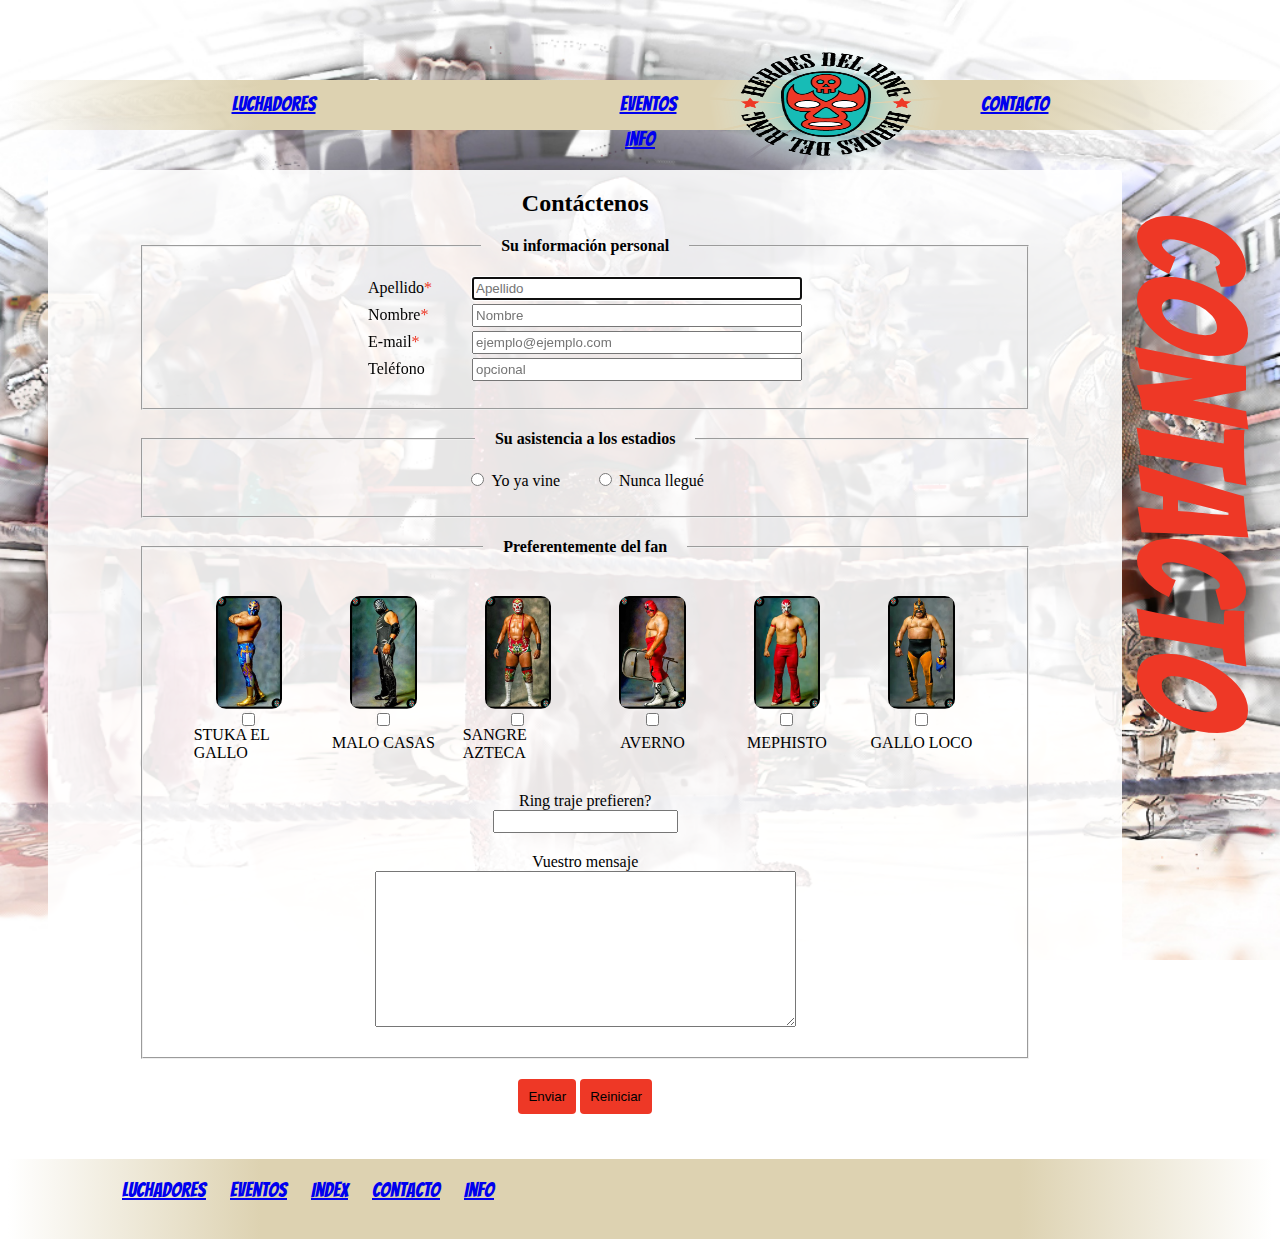
==== contacts.html @ cdc2ed8d "traduction" ====
<!DOCTYPE html>
<html lang="en">
    <head>
        <meta charset="UTF-8">
        <meta name="viewport" content="width=device-width, initial-scale=1.0" />
        <title>Accueil</title>
        <link rel="stylesheet" type="text/css" href="Css/MainCss.css">
        <link href='https://fonts.googleapis.com/css?family=Bangers' rel='stylesheet' type='text/css'>
        <link href='https://fonts.googleapis.com/css?family=ABeeZee' rel='stylesheet' type='text/css'>
    </head>
    <body id="contacts">
    <header>
        <nav>

            <ul>
                <li><a href="gallerie_lutteur.html">Luchadores</a></li>
                <li><a href="Events.html">Eventos</a></li>
                <li><a href="contacts.html">Contacto</a></li>
                <li><a href="#">Info</a></li>
            </ul>
        </nav>
        <a href="Index.html"><img src="Image/logo-solo.png" height="150" width="250"></a>
    </header>
        <!--main-->
        <main>
            <section>
            <h2>Contáctenos</h2>
                <form method="get" action="index.html">

                    <fieldset> <!--PREMIER FIELDSET-->
                        <legend>Su información personal</legend>
                        <ul>
                            <li><!--nom-->
                                <label for="nom">Apellido<span>*</span></label>
                                <input type="text" name="nom" id="nom" placeholder="Apellido" autofocus required />
                            </li>
                            <li><!--prenom-->
                                <label for="prenom">Nombre<span>*</span></label>
                                <input type="text" name="prenom" id="prenom" placeholder="Nombre" required />
                            </li>
                            <li><!--courriel-->
                                <label for="courriel">E-mail<span>*</span></label>
                                <input type="email" name="courriel" id="courriel" placeholder="ejemplo@ejemplo.com" />
                            </li>
                            <li><!--tel-->
                                <label for="tel">Teléfono</label>
                                <input type="tel" name="tel" id="tel" placeholder="opcional" pattern="^\(?([0-9]{3})\)?[-. ]?([0-9]{3})[-. ]?([0-9]{4})$" />
                            </li>
                        </ul>
                    </fieldset>

                    <fieldset><!--SECOND FIELDSET-->
                        <legend>Su asistencia a los estadios</legend>
                        <ul>
                            <li><!--deja venu-->
                                <input type="radio" name="radiovenu" id="venuoui">
                                <label for="venuoui">Yo ya vine</label>
                                <input type="radio" name="radiovenu" id="venunon">
                                <label for="venunon">Nunca llegué</label>
                            </li>
                        </ul>
                    </fieldset>

                    <fieldset><!--TROISIEME FIELDSET-->
                        <legend>Preferentemente del fan</legend>
                        <ul>
                            <li><!--lutteur préféré-->
                                <figure>
                                    <img src="Image/luchador1.png">
                                    <input type="checkbox" id="lutteur1" name="lutteurs" />
                                    <figcaption><label for="lutteur1">STUKA EL GALLO</label></figcaption>
                                </figure>
                                <figure>
                                    <img src="Image/luchador2.png">
                                    <input type="checkbox" id="lutteur2" name="lutteurs" />
                                    <figcaption><label for="lutteur2">MALO CASAS</label></figcaption>
                                </figure>
                                <figure>
                                    <img src="Image/luchador3.png">
                                    <input type="checkbox" id="lutteur3" name="lutteurs" />
                                    <figcaption><label for="lutteur3">SANGRE AZTECA</label></figcaption>
                                </figure>
                                <figure>
                                    <img src="Image/luchador4.png">
                                    <input type="checkbox" id="lutteur4" name="lutteurs" />
                                    <figcaption><label for="lutteur4">AVERNO</label></figcaption>
                                </figure>
                                <figure>
                                    <img src="Image/luchador5.png">
                                    <input type="checkbox" id="lutteur5" name="lutteurs" />
                                    <figcaption><label for="lutteur5">MEPHISTO</label></figcaption>
                                </figure>
                                <figure>
                                    <img src="Image/luchador6.png">
                                    <input type="checkbox" id="lutteur6" name="lutteurs" />
                                    <figcaption><label for="lutteur6">GALLO LOCO</label></figcaption>
                                </figure>
                            </li>

                            <li><!--tenue préférée-->
                                <label for="tenue">Ring traje prefieren?</label>
                                <input list="liste-tenues" type="text" id="tenue" name="tenue">
                                <datalist id="liste-tenues">
                                    <option>cagoule, short</option>
                                    <option>masque, debardeur, pantalon</option>
                                    <option>masque, gants, short</option>
                                </datalist>
                            </li>

                            <li><!--message-->
                                <label for="message">Vuestro mensaje</label>
                                <textarea rows="10" cols="50" name="message" id="message"></textarea>
                            </li>
                        </ul>
                    </fieldset>

                    <ul><!--VALIDATION-->
                        <li><!--soumettre-->
                            <input type="submit" value="Enviar"/>
                        </li>
                        <li><!--re initialisé-->
                            <input type="reset" value="Reiniciar"/>
                        </li>
                    </ul>
                </form>
            </section>
            <aside>
                <p>Contacto</p>
            </aside>
        </main>

    <footer>
        <nav>
            <ul>
                <li><a href="gallerie_lutteur.html">Luchadores</a></li>
                <li><a href="Events.html">Eventos</a></li>
                <li><a href="Index.html">Index</a></li>
                <li><a href="contacts.html">Contacto</a></li>
                <li><a href="#">Info</a></li>
            </ul>
        </nav>

    </footer>

    </body>
</html>
---- Css/MainCss.css ----
/*----------------------------------------------------DESIGN Du Header--------------------------------------------------------------------------------------*/
/*On defini une largeur maximum pour le menu nav et on le centre*/
header nav {
    width: 100%;
    height: 50px;
    margin-top: 80px;
    text-align: center;
    background-color: rgba(221, 210, 177,0.8);
    background: -moz-linear-gradient(left, rgba(221,210,177,0) 0%, rgba(221,210,177,1) 20%, rgba(221,210,177,1) 80%, rgba(221,210,177,0) 100%); /* FF3.6-15 */
    background: -webkit-linear-gradient(left, rgba(221,210,177,0) 0%,rgba(221,210,177,1) 20%,rgba(221,210,177,1) 80%,rgba(221,210,177,0) 100%); /* Chrome10-25,Safari5.1-6 */
    background: linear-gradient(to right, rgba(221,210,177,0) 0%,rgba(221,210,177,1) 20%,rgba(221,210,177,1) 80%,rgba(221,210,177,0) 100%); /* W3C, IE10+, FF16+, Chrome26+, Opera12+, Safari7+ */
    filter: progid:DXImageTransform.Microsoft.gradient( startColorstr='#00ddd2b1', endColorstr='#00ddd2b1',GradientType=1 ); /* IE6-9 */

}



/*on met les elements du menu en display inline-block*/
header nav  li {
    display: inline-block;
    float: none;

}

/*on espace les elements du menu*/
header nav  li  a {
    padding-left: 150px;
    padding-right: 150px;

}

main{
    padding-top: 40px;
}
/*----positionnement du logo dans menu-----*/
header>a{
    position: absolute;
    left: 700px;
    top: 30px;
    z-index: 1;
}

header>nav>ul>li{
    margin-top: 13px;
    font-family: "bangers";
    font-size: 20px;
}


/*--------------------------------------------------------------------------Style du slider--------------------------------------------------------------------*/
#bckg-index{
    background: url("../Image/background-index.jpg");
    background-repeat: no-repeat;
    background-size: cover;



}
#Accueil-slider {
    width:100%;

    padding: 30px 0;

    margin:0 auto;
    overflow:hidden;
    box-sizing:border-box;
}

#Accueil-slider.fullscreen {
   background:black;
}

#Accueil-slider .fs-icon {
    top:10px;
    right:6px;
    width:60px;
    height:26px;
    background: rgba(0,0,0,0.3);
    z-index:2;
    color:white;
    text-align:center;
    font:bold 11px/26px arial;
    border:1px solid rgba(255,255,255,0.3);
    border-radius:2px;
    opacity:0;
    -webkit-transition:opacity 0.8s;
    transition:opacity 0.8s;
}

#Accueil-slider .slider-inner:hover .fs-icon,
#Accueil-slider.fullscreen .fs-icon {
    opacity: 1;
}

#Accueil-slider .fs-icon::before {
    content:"EXPAND";
    display:block;
}

#Accueil-slider.fullscreen .fs-icon::before {
    content:"CLOSE";
}

#Accueil-slider .slider-inner {
    max-width:800px;
    margin:0 auto;/*center-aligned */
    font-size:0px;
    position:relative;
    box-sizing:border-box;
}

#Accueil-slider.fullscreen .slider-inner {
    width:100%;
    max-width:950px;
}

#Accueil-slider ul {
    /*overflow:hidden;*/
    position:relative;
    list-style:none;
    padding:0;
    box-sizing:border-box;
}

#Accueil-slider li {

    width:100%;
    height:100%;
    top:0;
    left:0;
    position: absolute;
    font-size:12px;
    list-style:none;
    margin:0;
    padding:0;
    opacity:0;
    overflow:hidden;
    box-sizing:border-box;
}

#Accueil-slider li.ns-show {
    opacity:1;
}


/* --------- slider image ------- */
#Accueil-slider .ns-img {
    background-color:rgba(0,0,0,0.3);
    background-size:contain;

    /*decorate border*/
    box-shadow: 0 1px 5px rgba(0,0,0,.8),inset 0 0 2px rgba(255,255,255,.4);
    border-radius:4px;

    cursor:default;
    display:block;
    position: absolute;
    width:100%;
    height:100%;
    background-repeat:no-repeat;
    background-position:center center;
}


/*---------- Captions(texte) -------------------*/
#Accueil-slider .caption {
    padding:20px 40px;
    margin:auto;
    left:0;right:0;
    top:auto;bottom:8%;
    width:50%;
    text-align:center;
    font-family:sans-serif;
    font-size:2.2em;
    color:#fff;
    background:rgba(0,0,0,0.6);
    border:1px solid rgba(255,255,255,0.4);
    border-radius:4px;
    position:absolute;
    box-sizing:border-box;
    opacity:0;
    -webkit-transition:opacity 1s ease-in;
    transition:opacity 1s ease-in;
}
#Accueil-slider li[class*='-s'] .caption {
    opacity:1;
}


/* ---------s'il y a des videos  dans le slider------- */
#Accueil-slider .video, .video-playbutton-layer
{
    top:0; left:0; border:0;
    width: 100%;height: 100%;
    text-align: center;
    background: black;
    position: absolute;
}

/* notre boutton play*/
.video-playbutton-layer {
    background: transparent url(../Image/video-btn.png) no-repeat center center;
}

/* Pour les Iframe youtube ou vimeo */
#Accueil-slider div.stopVideoIcon
{
    position:absolute;
    width:30px;height:30px;
    top:0;right:0px;
    margin:0 0 6px 6px;
    background:rgba(0,0,0,0.7);
    border-bottom-left-radius:4px;
    cursor:pointer;
}
#Accueil-slider div.stopVideoIcon::before {
    content:"+";
    color:white;
    font:bold 30px/30px arial;
    -webkit-transform:rotate(45deg);
    transform: rotate(45deg);
    display:block;
}


/* ---------fleche buttons ------- */
#Accueil-slider-pause-play { display:none;}

    #Accueil-slider-prev, #Accueil-slider-next
{
    position: absolute;
    display:inline-block;
    width:60px;
    height:100px;
    line-height:100px;
    top: 50%;
    margin:0;
    margin-top:-65px;

    background-color:#ccc\9;
    backface-visibility:hidden;
    color:white;
    overflow:hidden;
    white-space:nowrap;
    -webkit-user-select: none;
    user-select:none;
    border-radius:3px;
    z-index:10;
    opacity:0.2;
    cursor:pointer;
    font-family:sans-serif;
    font-size:11px;
    cursor:pointer;
    -webkit-transition:all 0.7s;
    transition:all 0.7s;
    -webkit-transform:scale(1,1.3);
    transform:scale(1,1.3);
    /*border:1px solid white;*/
}
    #Accueil-slider-prev:hover, #Accueil-slider-next:hover {
    opacity:1;

}

#Accueil-slider-prev {
    left: -70px;
}

#Accueil-slider-next {
    right: -70px;
}

/*pagination des  prev/next buttons*/
#Accueil-slider-prev div {opacity:0;margin-left:30px;transition:opacity 0.7s;}
#Accueil-slider-next div {opacity:0;float:right;margin-right:30px;transition:opacity 0.7s;}
#Accueil-slider-prev:hover div, #Accueil-slider-next:hover div{opacity:1;}

/* fleches */
#Accueil-slider-prev::before, #Accueil-slider-next::before {
    position: absolute;
    top: 25px;
    content: "";
    display: inline-block;
    width: 50px;
    height: 50px;
    border-left: 3px solid #ccc;
    border-top: 3px solid #ccc;
}
/*---------------compabilite IE9 des bouttons et transitions-----------------*/
#Accueil-slider-prev::before {
    -ms-transform:rotate(-45deg);
    -webkit-transform:rotate(-45deg);
    transform: rotate(-45deg);
    backface-visibility:hidden;
    right:-16px;
}

#Accueil-slider-next::before {
    -ms-transform:rotate(135deg);
    -webkit-transform:rotate(135deg);
    transform: rotate(135deg);
    backface-visibility:hidden;
    left:-16px;
}



/*------ pager(js css) ------*/

#Accueil-slider-pager
{
    padding-top:30px;
    margin:0 auto;
    text-align:center;
    display:table;
    font-size:0;
}

#Accueil-slider-pager a
{
    display:inline-block;
    width: 10px;
    height: 10px;
    background-color: #888;
    font-size:0;
    margin:2px 6px;
    cursor:pointer;
    border-radius:10px;
    box-shadow:inset 0 1px 3px #666666;
}

#Accueil-slider-pager a:hover
{
    opacity:0.6;
}
#Accueil-slider-pager a.active
{
    background-color:#ccc;
    box-shadow:0 1px 1px rgba(0,0,0,.5);
}



#Accueil-slider-pager, #Accueil-slider-prev, #Accueil-slider-next, #Accueil-slider-pause-play
{
    -webkit-touch-callout: none;
    -webkit-user-select: none;
    user-select: none;
}


/*------ Responsive settings du slider  ------*/
@media only screen and (max-width:950px){

    #Accueil-slider-prev {
        left: -12px;
    }

    #Accueil-slider-next {
        right: -12px;
    }
}

@media only screen and (max-width:600px){

    #Accueil-slider-prev, #Accueil-slider-next, #Accueil-slider-pager {
        display:none;
    }
}
/*----------------------------------------------------Design du Footer----------------------------------------------------------------------------------------*/

/*------------lien de page du footer--------*/

footer nav {
    width: 100%;
    height: 80px;
    text-align: center;
    background-color: rgba(221, 210, 177,0.8);
    background: -moz-linear-gradient(left, rgba(221,210,177,0) 0%, rgba(221,210,177,1) 20%, rgba(221,210,177,1) 80%, rgba(221,210,177,0) 100%); /* FF3.6-15 */
    background: -webkit-linear-gradient(left, rgba(221,210,177,0) 0%,rgba(221,210,177,1) 20%,rgba(221,210,177,1) 80%,rgba(221,210,177,0) 100%); /* Chrome10-25,Safari5.1-6 */
    background: linear-gradient(to right, rgba(221,210,177,0) 0%,rgba(221,210,177,1) 20%,rgba(221,210,177,1) 80%,rgba(221,210,177,0) 100%); /* W3C, IE10+, FF16+, Chrome26+, Opera12+, Safari7+ */
    filter: progid:DXImageTransform.Microsoft.gradient( startColorstr='#00ddd2b1', endColorstr='#00ddd2b1',GradientType=1 ); /* IE6-9 */

}

/*on met les elements du menu en display inline-block*/
footer nav  li {
    display: inline-block;
  padding-bottom: 5px;


}


/*on espace les elements du menu bas de page*/
footer nav  li  a {
    padding-left: 10px;
    padding-right: 10px;
}

footer>nav>ul{
    width: 600px;
    float: left;
    font-family: bangers;
    font-size: 20px;
    display: block;
}




/*-----------------reseau sociaux du footer---------------------*/
/*--------------------------------------------------------style de la page Events----------------------------------------------------------------------------*/
@font-face {
    font-family: Lato;
    src: url(lato/Lato-Medium.ttf);
}
html {
    box-sizing: border-box;
    height: 100%;
}

#Events *, *:before, *:after {
    box-sizing: inherit;
}

#Events {
    background-color: #211f23;
    background-repeat: no-repeat;
    *zoom: 1;
    filter: progid:DXImageTransform.Microsoft.gradient(gradientType=1, startColorstr='#FF53455B', endColorstr='#FF201E22');
    background-image: url('[data-uri]');
    background-size: 100%;
    background-image: radial-gradient(circle at top, #53455b 0%, #201e22 70%);
    color: #fff;
    font-family: bangers, sans-serif;
    font-size: 100%;
    min-height: 100%;
    line-height: 1.5;
    padding: 2.5em 0;
}

#Events main {
    margin: 0 auto;
    width: 90%;
    max-width: 1200px;
}

#Events .group:after {
    content: "";
    display: table;
    clear: both;
}

#Events table{
    border: 2px solid #5d4e65;
    min-height: 400px;
    padding: 1.25em;
    position: relative;
    text-align: center;
    transition: all .2s ease-in-out;
}
@media screen and (min-width: 700px) {
    #Events table {
        float: left;
        width: 50%;
    }
    #Events table:nth-child(odd) {
        clear: left;
    }
}
@media screen and (min-width: 800px) {
    #Events table {
        width: 33.3333333%;
    }
    .grid-1-5:nth-child(3n+1) {
        clear: left;
    }
    .grid-1-5:nth-child(odd) {
        clear: none;
    }
}
@media screen and (min-width: 1120px) {
    #Events table {
        width: 20%;
    }
    #Events table:nth-child(odd), table:nth-child(3n+1) {
        clear: none;
    }
}

#Events table:hover {
    background-color: #53455b;
    *zoom: 1;
    filter: progid:DXImageTransform.Microsoft.gradient(gradientType=0, startColorstr='#FF53455B', endColorstr='#FF201D22');
    background-image: url('[data-uri]');
    background-size: 100%;
    background-image: -webkit-gradient(linear, 50% 0%, 50% 100%, color-stop(0%, #53455b), color-stop(100%, #201d22));
    background-image: -moz-linear-gradient(top, #53455b 0%, #201d22 100%);
    background-image: -webkit-linear-gradient(top, #53455b 0%, #201d22 100%);
    background-image: linear-gradient(to bottom, #53455b 0%, #201d22 100%);
    border-top: 2px solid #ec7a37;
    border-bottom: 2px solid #ff4f69;
    box-shadow: 0px 0px 10px 0px #323232;
    transform: scale(1.025);
    z-index: 2;
}
#Events table:hover:before, table:hover:after {
    content: "";
    position: absolute;
    background-color: #f67d35;
    *zoom: 1;
    filter: progid:DXImageTransform.Microsoft.gradient(gradientType=0, startColorstr='#FFF67D35', endColorstr='#FFFF4F68');
    background-image: url('[data-uri]');
    background-size: 100%;
    background-image: -webkit-gradient(linear, 50% 0%, 50% 100%, color-stop(0%, #f67d35), color-stop(100%, #ff4f68));
    background-image: -moz-linear-gradient(top, #f67d35 0%, #ff4f68 100%);
    background-image: -webkit-linear-gradient(top, #f67d35 0%, #ff4f68 100%);
    background-image: linear-gradient(to bottom, #f67d35 0%, #ff4f68 100%);
    top: -2px;
    bottom: -2px;
    width: 2px;
}
#Events table:hover:before {
    left: -2px;
}
#Events table:hover:after {
    right: -2px;
}
#Events table a {
    background-color: #9c83aa;
    border-radius: 20px;
    color: #fff;
    font-size: 1em;
    font-weight: 700;
    padding: 0.75em 1.5em;
    position: absolute;
    bottom: 1.25em;
    left: 50%;
    margin-left: -60px;
    text-decoration: none;
    width: 120px;
    text-align: center;
}
#Events table:hover a {
    background-color: #ee7a36;
    *zoom: 1;
    filter: progid:DXImageTransform.Microsoft.gradient(gradientType=1, startColorstr='#FFEE7A36', endColorstr='#FFEB495D');
    background-image: url('[data-uri]');
    background-size: 100%;
    background-image: -webkit-gradient(linear, 0% 50%, 100% 50%, color-stop(0%, #ee7a36), color-stop(100%, #eb495d));
    background-image: -moz-linear-gradient(left, #ee7a36 0%, #eb495d 100%);
    background-image: -webkit-linear-gradient(left, #ee7a36 0%, #eb495d 100%);
    background-image: linear-gradient(to right, #ee7a36 0%, #eb495d 100%);
}
#Events tfoot td{
    padding-bottom: 25px;
}


#Events table img{

    height:auto;
    width: 100%;
}
#Events footer{
    margin-top: 50%;

}

/*------------------------------------------style gallerie luchador--------------------------------------------------------*/
#bck_lutteurs{
    background: url("../Image/background-lutteurs.jpg");
    background-repeat: no-repeat;
    background-attachment: fixed;
    background-size: cover;
}

#luchador{
    font-family: bangers;


}

#luchador>h1{
    margin-left: 20px;
    background: -webkit-linear-gradient(#eee, #333);
    font-size: 40px;
    width:32%;
}

#luchador>ul{
    list-style-type: none;
}

#luchador>ul>li{
    background-color: #cccccc;
    border-radius: 10px;
    height: 196px;
    width: 1100px;
    margin:40px;
    position: relative;
    right: 800px;

}

#luchador>ul>li:hover{
    animation-name: deplacement;
    animation-duration: 10s ;
    animation-delay: 0s;
    animation-iteration-count: 1;



}

#luchador>ul>li>img{
    width: 10.5%;
    float:right;
    border-radius: 5%;
}
#luchador>ul>li>img:hover {
    transform: scale(1.3);

}
#luchador>ul>li>h2{
    width: 300px;
    margin-left: 400px;
    font-size: 50px;


}



#luchador>ul>li>a{
    margin-left: 400px;


}
#luchador>p{
    color:red;
    transform: rotate(90deg);
    font-size: 145px;
    margin-top: -1100px;
    right: 0px;
    position: fixed;


}




@keyframes deplacement {
    0% {transform: translate(0px);

    }
    25% {transform: translate(500px);

    }
    50% {transform: translate(300px);

    }
    100% {transform: translate(0px);

    }

}

/*---------------------------------------------style pages details------------------------------------------------*/


#details{
    width:620px;
    display: inline-block;
    font-family: "bangers";
    color: #c9c9c9;
    text-shadow:  20px 7px 0px rgba(180, 58, 58, 0.82);

}

#details>section>figure{
    width:200px;
    display: inline-block;
}

#details>section>article{
    font-weight: bold;
    font-size: 20px;
    float: right;
    display: inline-block;
    margin-top: 50px;
}

figcaption{

    font-size: 25px;
    text-align: center;



}
figure>img{
    border-radius: 10px;
    margin-top: 10px;
}
figure>img:hover {
    animation-name: shake;
    animation-duration: 0.5s;
    animation-delay: 0s;
    animation-iteration-count: 10;
}

@keyframes shake {
    0% {
         transform: rotate(0.5deg);

     }
    12.5% {
        transform: rotate(-0.5deg);

    }
    25% {
        transform: rotate(0.5deg);

    }
    37.5% {
        transform: rotate(-0.5deg);

    }

    50% {
        transform: rotate(0.5deg);

    }
    62.5% {
        transform: rotate(-0.5deg);

    }
    75% {
        transform: rotate(0.5deg);

    }
    100% {
        transform: rotate(-0.5deg);

    }
}


/***********************************************************/
/**********************PAGE CONTACT*************************/
/***********************************************************/

/*----------------Définition globale de la page------------*/
#contacts{
    background-image: url("../Image/background-contact.jpg");
    background-repeat: no-repeat;
    background-size: cover;
}

/*-----------------------SECTION--------------------*/
#contacts section{
    width: 85%;
    display: inline-block;
    background-color: rgba(255,255,255,0.90);
    border-radius: 4px;
    margin:0 0 20px 40px;
}

#contacts h2{
    text-align: center;
}

#contacts ul, input{
    list-style: none;
}

#contacts fieldset{
    width: 80%;
    margin: 0 auto 20px auto;
}

#contacts span{
    color: #ee3826;
}

#contacts ul{
    text-align: center;
}

#contacts ul, input{
    list-style: none;
    padding: 0;
}

#contacts input{
    display: inline-block;
    padding: 2px;
}

#contacts ul label{
    display: inline-block;
    text-align: left;
}

#contacts fieldset legend{
    text-align: center;
    font-weight: 700;
    padding: 0 20px 0 20px;
}

#contacts fieldset + fieldset + ul {
    padding: 0;
    text-align: center;
    margin: 5px auto;
}

#contacts fieldset + fieldset + ul li{
    display: inline-block;
}


/*--------------FIELDSET 1-----------*/
#contacts fieldset:nth-of-type(1) ul{
    padding: 0;
    margin: 15px auto;
    width: 75%;
}

#contacts fieldset:nth-of-type(1) label{
    padding: 0;
    margin: 2px auto;
    width: 100px;
}

#contacts fieldset:nth-of-type(1) input{
    padding: 2px;
    margin: 2px auto;
    width: 50%;
}

/*--------------FIELDSET 2-----------*/
#contacts fieldset:nth-of-type(2) input:nth-of-type(2){
    margin-left: 35px;
}

/*--------------FIELDSET 3-----------*/
#contacts fieldset:nth-of-type(3) figure{
    width: calc(90% / 7);
    display: inline-block;
    vertical-align: top;
    text-align: center;
    margin: 8px 10px;
}

#contacts fieldset:nth-of-type(3) li{
    margin-bottom: 20px;
}

#contacts fieldset:nth-of-type(3) img{
    width: 60%;
}

#contacts fieldset:nth-of-type(3) figcaption{
    text-align: center;
}

#contacts fieldset:nth-of-type(3) label{
    font-size: 16px;
    font-weight: 500;
    margin: 0 auto;
}

#contacts fieldset:nth-of-type(3) input{
    display: block;
    margin:0 auto;
}

#contacts fieldset:nth-of-type(3) textarea{
    display: block;
    margin: 0 auto;
}

#contacts fieldset:nth-of-type(3) + ul input{
    border: none;
    background-color: #ee3826;
    border-radius: 4px;
    padding: 10px;
    margin-bottom: 20px;
}

#contacts fieldset:nth-of-type(3) + ul input:hover{
    background-color: #17bcb6;
    border-radius: 4px;
    padding: 10px;
}

/*-----------------------ASIDE--------------------*/
#contacts aside{
    display: inline-block;
    vertical-align: top;
    width: 10%;
    margin: -10% 0 0 0;
    font-size: 150px;
    transform: rotate(90deg);
}

#contacts aside p{
    font-family: "bangers";
    color: #ee3826;
}


/***********************************************************/
/**********************PAGE PRODUITS************************/
/***********************************************************/


/*-----------------------ASIDE--------------------*/
#produits aside{
    display: inline-block;
    vertical-align: top;
    width: 10%;
    margin: -14% 0 0 2%;
    font-size: 150px;
    transform: rotate(90deg);
}

#produits aside p{
    font-family: "bangers";
    color: #ee3826;
}
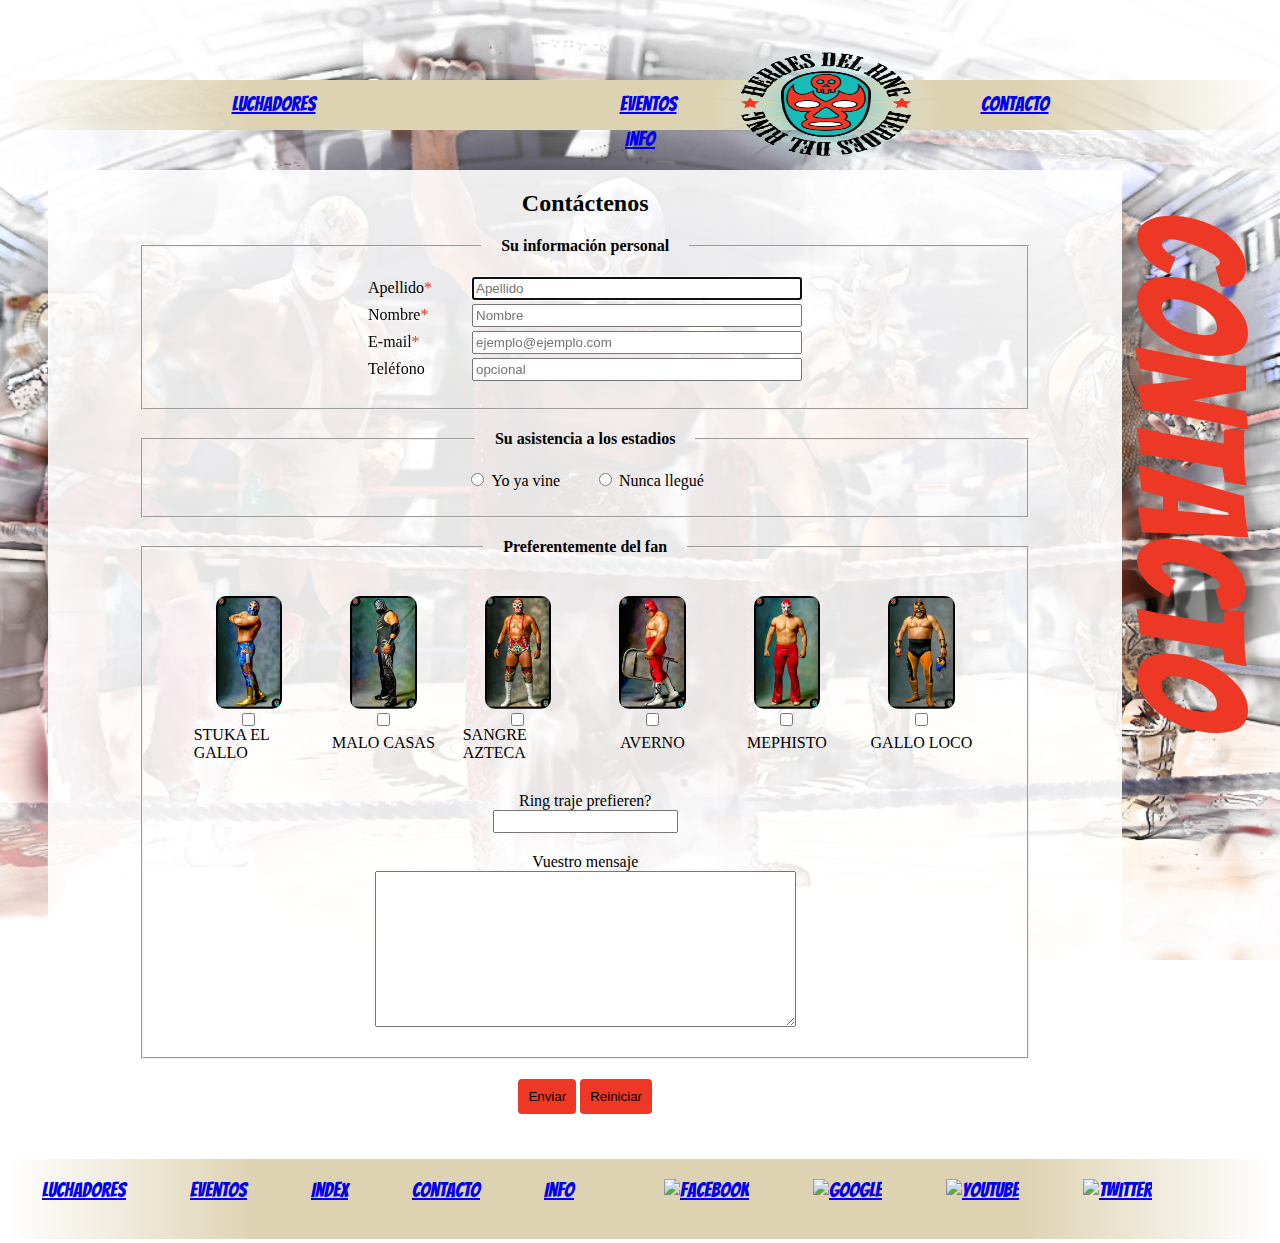
==== commit 3aff6fa8: "footer+links connect ect...." ====
--- a/contacts.html
+++ b/contacts.html
@@ -136,7 +136,15 @@
                 <li><a href="Events.html">Eventos</a></li>
                 <li><a href="Index.html">Index</a></li>
                 <li><a href="contacts.html">Contacto</a></li>
-                <li><a href="#">Info</a></li>
+                <li><a href="produits.html<">Info</a></li>
+
+            </ul>
+
+            <ul id="social">
+                <li><a href="https://fr-ca.facebook.com/"><img src="image/facebook.png" alt="facebook"/></a></li>
+                <li><a href="https://www.google.ca/webhp?sourceid=chrome-instant&ion=1&espv=2&ie=UTF-8#q=google"><img src="image/google.png" alt="google"/></a></li>
+                <li><a href="https://www.youtube.com/?hl=fr&gl=CA"><img src="image/youtube.png" alt="youtube"/></a></li>
+                <li><a href="https://twitter.com/?lang=fr"><img src="image/twitter.png" alt="twitter"/></a></li>
             </ul>
         </nav>
 
--- a/Css/MainCss.css
+++ b/Css/MainCss.css
@@ -69,7 +69,7 @@
 }
 
 #Accueil-slider.fullscreen {
-   background:black;
+    background:black;
 }
 
 #Accueil-slider .fs-icon {
@@ -228,7 +228,7 @@
 /* ---------fleche buttons ------- */
 #Accueil-slider-pause-play { display:none;}
 
-    #Accueil-slider-prev, #Accueil-slider-next
+#Accueil-slider-prev, #Accueil-slider-next
 {
     position: absolute;
     display:inline-block;
@@ -259,7 +259,7 @@
     transform:scale(1,1.3);
     /*border:1px solid white;*/
 }
-    #Accueil-slider-prev:hover, #Accueil-slider-next:hover {
+#Accueil-slider-prev:hover, #Accueil-slider-next:hover {
     opacity:1;
 
 }
@@ -388,7 +388,7 @@
 /*on met les elements du menu en display inline-block*/
 footer nav  li {
     display: inline-block;
-  padding-bottom: 5px;
+    padding-bottom: 5px;
 
 
 }
@@ -396,8 +396,8 @@
 
 /*on espace les elements du menu bas de page*/
 footer nav  li  a {
-    padding-left: 10px;
-    padding-right: 10px;
+    padding-left: 30px;
+    padding-right: 30px;
 }
 
 footer>nav>ul{
@@ -405,18 +405,24 @@
     float: left;
     font-family: bangers;
     font-size: 20px;
-    display: block;
-}
-
-
-
-
+}
+footer>nav{
+    display: inline-block;
+    text-align: center;
+}
+
+#social>li>a>img{
+    width:40px;
+
+}
+#social>li>{
+
+    float: right;
+
+}
 /*-----------------reseau sociaux du footer---------------------*/
 /*--------------------------------------------------------style de la page Events----------------------------------------------------------------------------*/
-@font-face {
-    font-family: Lato;
-    src: url(lato/Lato-Medium.ttf);
-}
+
 html {
     box-sizing: border-box;
     height: 100%;
@@ -438,7 +444,7 @@
     font-family: bangers, sans-serif;
     font-size: 100%;
     min-height: 100%;
-    line-height: 1.5;
+    line-height: 1.45;
     padding: 2.5em 0;
 }
 
@@ -642,11 +648,12 @@
 }
 #luchador>p{
     color:red;
+    display: inline-block;
+    vertical-align: top;
+    width: 10%;
+    margin: -95% 0 0 1000px;
+    font-size: 130px;
     transform: rotate(90deg);
-    font-size: 145px;
-    margin-top: -1100px;
-    right: 0px;
-    position: fixed;
 
 
 }
@@ -716,9 +723,9 @@
 
 @keyframes shake {
     0% {
-         transform: rotate(0.5deg);
-
-     }
+        transform: rotate(0.5deg);
+
+    }
     12.5% {
         transform: rotate(-0.5deg);
 
@@ -925,7 +932,7 @@
     display: inline-block;
     vertical-align: top;
     width: 10%;
-    margin: -14% 0 0 2%;
+    margin: -10% 0 0 0;
     font-size: 150px;
     transform: rotate(90deg);
 }
@@ -936,3 +943,4 @@
 }
 
 
+
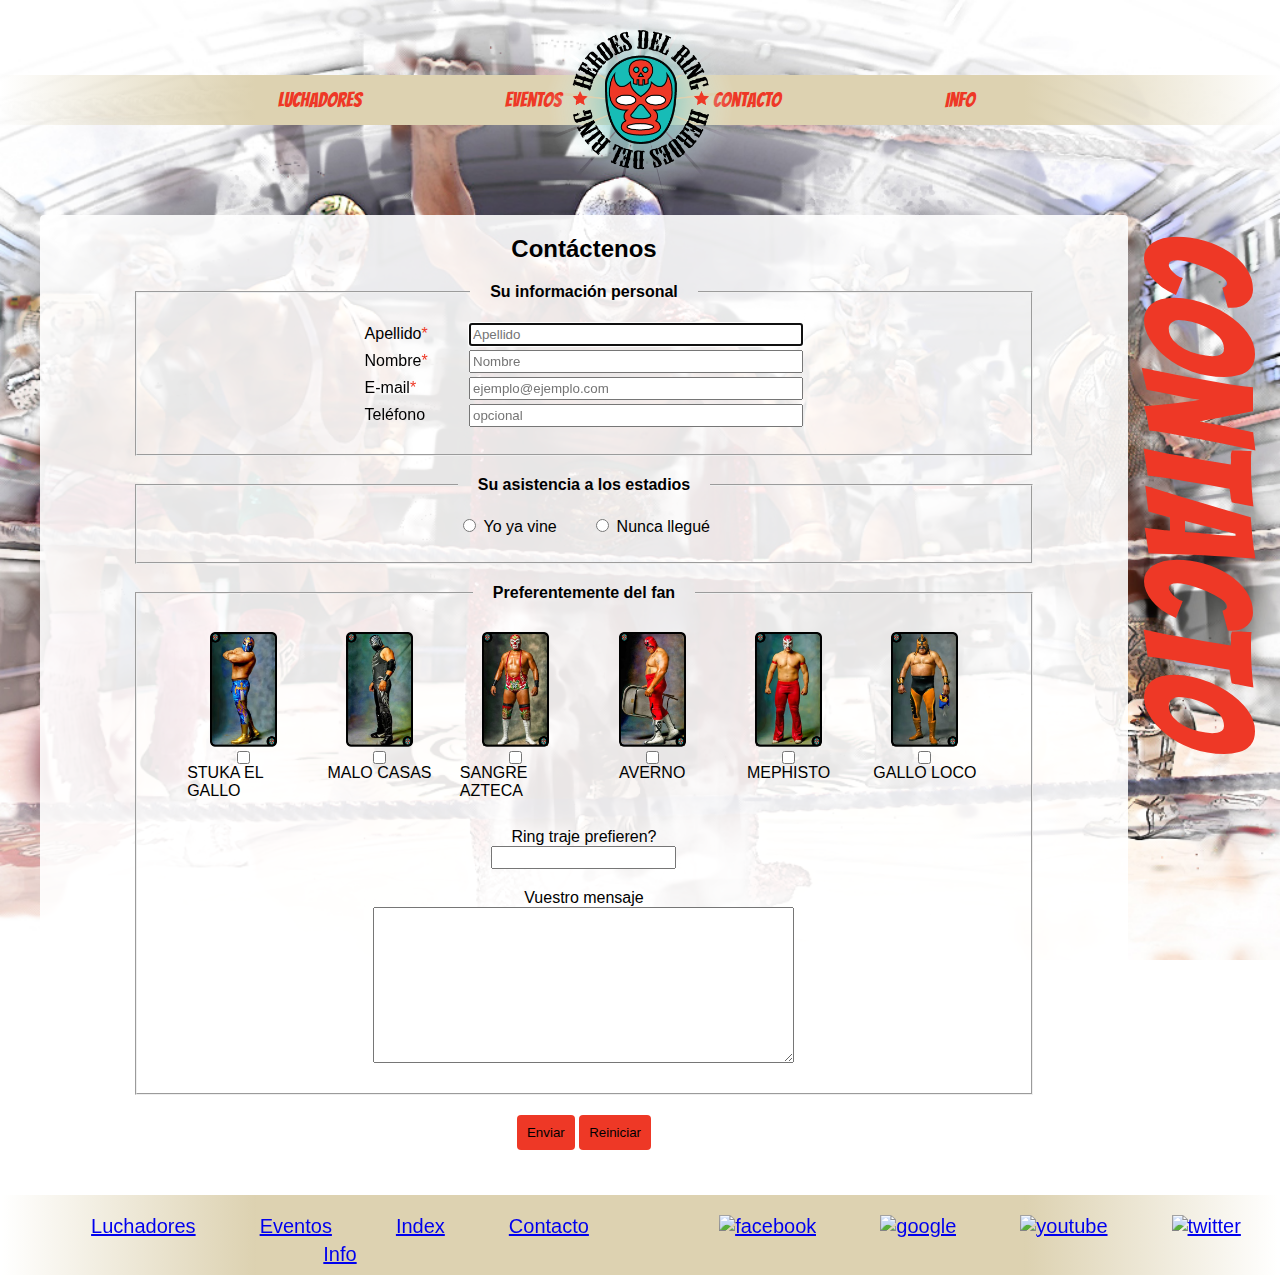
==== commit 1bf916dc: "MENU NAV ALL PAGES" ====
--- a/contacts.html
+++ b/contacts.html
@@ -10,16 +10,15 @@
     </head>
     <body id="contacts">
     <header>
+        <a href="Index.html"><img src="Image/logo-solo.png"></a>
         <nav>
-
             <ul>
                 <li><a href="gallerie_lutteur.html">Luchadores</a></li>
                 <li><a href="Events.html">Eventos</a></li>
                 <li><a href="contacts.html">Contacto</a></li>
-                <li><a href="#">Info</a></li>
+                <li><a href="infos.html">Info</a></li>
             </ul>
         </nav>
-        <a href="Index.html"><img src="Image/logo-solo.png" height="150" width="250"></a>
     </header>
         <!--main-->
         <main>
--- a/Css/MainCss.css
+++ b/Css/MainCss.css
@@ -1,52 +1,81 @@
-
-
-/*----------------------------------------------------DESIGN Du Header--------------------------------------------------------------------------------------*/
+/*****************************/
+/******STYLE GENERAL BODY*****/
+/*****************************/
+
+*{
+    font-family: 'Lato', sans-serif;
+}
+
+body {
+    margin: 0;
+    padding: 0;
+}
+
+/*-------------------------------HEADER--------------------------------------*/
+
+header {
+    position: relative;
+    height: 100px;
+    top: 0;
+    padding-top: 75px;
+}
+
 /*On defini une largeur maximum pour le menu nav et on le centre*/
 header nav {
     width: 100%;
     height: 50px;
-    margin-top: 80px;
     text-align: center;
     background-color: rgba(221, 210, 177,0.8);
     background: -moz-linear-gradient(left, rgba(221,210,177,0) 0%, rgba(221,210,177,1) 20%, rgba(221,210,177,1) 80%, rgba(221,210,177,0) 100%); /* FF3.6-15 */
     background: -webkit-linear-gradient(left, rgba(221,210,177,0) 0%,rgba(221,210,177,1) 20%,rgba(221,210,177,1) 80%,rgba(221,210,177,0) 100%); /* Chrome10-25,Safari5.1-6 */
     background: linear-gradient(to right, rgba(221,210,177,0) 0%,rgba(221,210,177,1) 20%,rgba(221,210,177,1) 80%,rgba(221,210,177,0) 100%); /* W3C, IE10+, FF16+, Chrome26+, Opera12+, Safari7+ */
     filter: progid:DXImageTransform.Microsoft.gradient( startColorstr='#00ddd2b1', endColorstr='#00ddd2b1',GradientType=1 ); /* IE6-9 */
-
-}
-
-
-
-/*on met les elements du menu en display inline-block*/
-header nav  li {
-    display: inline-block;
-    float: none;
-
-}
-
-/*on espace les elements du menu*/
-header nav  li  a {
-    padding-left: 150px;
-    padding-right: 150px;
-
+}
+
+/*----LOGO-----*/
+header > a{
+    display: block;
+    margin: 0 auto;
+    z-index: 10;
+    position: absolute;
+    left: calc((100% - 200px) / 2);
+    top: 0;
+}
+
+header nav a{
+    text-decoration: none;
+    color: #ee3826;
+    font-family: "bangers";
+}
+
+header nav a:hover{
+    text-decoration: none;
+    color: #17bcb6;
+    font-family: "bangers";
+}
+
+header > a > img{
+    width: 200px;
+}
+
+/*----MENU-----*/
+header nav ul {
+    margin: 0;
+    padding: 14px;
+}
+
+header nav li {
+    width: calc(100% / 6);
+    display: inline-block;
+    font-family: "bangers";
+    font-size: 20px;
 }
 
 main{
     padding-top: 40px;
 }
-/*----positionnement du logo dans menu-----*/
-header>a{
-    position: absolute;
-    left: 700px;
-    top: 30px;
-    z-index: 1;
-}
-
-header>nav>ul>li{
-    margin-top: 13px;
-    font-family: "bangers";
-    font-size: 20px;
-}
+
+
 
 
 /*--------------------------------------------------------------------------Style du slider--------------------------------------------------------------------*/
@@ -351,7 +380,7 @@
 }
 
 
-/*------ Responsive settings du slider  ------*/
+/*------ Responsive settings du slider  -----------------------------*/
 @media only screen and (max-width:950px){
 
     #Accueil-slider-prev {
@@ -445,7 +474,6 @@
     font-size: 100%;
     min-height: 100%;
     line-height: 1.45;
-    padding: 2.5em 0;
 }
 
 #Events main {
@@ -571,6 +599,7 @@
     height:auto;
     width: 100%;
 }
+
 #Events footer{
     margin-top: 50%;
 
@@ -687,6 +716,22 @@
     color: #c9c9c9;
     text-shadow:  20px 7px 0px rgba(180, 58, 58, 0.82);
 
+
+}
+
+#luch-info{
+    margin-left: 85%;
+    width: 900px;
+    height: 500px;
+    display: inline-block;
+
+}
+#luch-info>section>article{
+    display: inline-block;
+    position: absolute;
+    left:850px;
+    top:300px;
+
 }
 
 #details>section>figure{
@@ -702,7 +747,7 @@
     margin-top: 50px;
 }
 
-figcaption{
+#details figcaption{
 
     font-size: 25px;
     text-align: center;
@@ -710,11 +755,11 @@
 
 
 }
-figure>img{
+#details figure>img{
     border-radius: 10px;
     margin-top: 10px;
 }
-figure>img:hover {
+#details figure>img:hover {
     animation-name: shake;
     animation-duration: 0.5s;
     animation-delay: 0s;
@@ -795,11 +840,11 @@
     color: #ee3826;
 }
 
-#contacts ul{
-    text-align: center;
-}
-
-#contacts ul, input{
+#contacts main ul{
+    text-align: center;
+}
+
+#contacts main ul, input{
     list-style: none;
     padding: 0;
 }
@@ -809,7 +854,7 @@
     padding: 2px;
 }
 
-#contacts ul label{
+#contacts main ul label{
     display: inline-block;
     text-align: left;
 }
@@ -911,14 +956,14 @@
     display: inline-block;
     vertical-align: top;
     width: 10%;
-    margin: -10% 0 0 0;
     font-size: 150px;
-    transform: rotate(90deg);
 }
 
 #contacts aside p{
     font-family: "bangers";
     color: #ee3826;
+    margin: 0;
+    transform: rotate(90deg);
 }
 
 
@@ -926,21 +971,91 @@
 /**********************PAGE PRODUITS************************/
 /***********************************************************/
 
+/*----------------Définition globale de la page------------*/
+#infos{
+    background-image: url("../Image/background-forfaitst.jpg");
+    background-repeat: no-repeat;
+    background-size: cover;
+}
+
+/*-----------------------SECTION--------------------*/
+#infos section{
+    text-align: center;
+    width: 85%;
+    display: inline-block;
+    background-color: rgba(255,255,255,0.90);
+    border-radius: 4px;
+    margin:0 0 20px 40px;
+    padding: 20px 0 20px 0;
+}
+
+#infos h2{
+    text-align: center;
+}
+
+#infos section img{
+    width: 350px;
+    height: 350px;
+}
+
+#infos section ul {
+    display: inline-block;
+}
+
+#infos section li {
+    width: 350px;
+    height: 350px;
+    overflow: hidden;
+}
+
+#infos section div{
+    text-align: center;
+}
+
+#infos section p {
+    height: 350px;
+    padding: 0 10px;
+    opacity: .8;
+    color: #fff;
+    background: #000;
+    -webkit-transition: margin-top .2s ease-out;
+    -moz-transition: margin-top .2s ease-out;
+    transition: margin-top .2s ease-out;
+}
+
+#infos li:hover p {
+    margin-top: -355px;
+    padding-top: 150px;
+}
+
+#infos li p strong{
+    text-align: center;
+    font-weight: 900;
+    font-size: 24px;
+    display: block;
+    padding-bottom: 10px;
+    border-bottom: 1px solid white;
+}
+
+#infos li p span{
+    padding-top: 10px;
+    display: block;
+    text-align: center;
+}
+
 
 /*-----------------------ASIDE--------------------*/
-#produits aside{
+#infos aside{
     display: inline-block;
     vertical-align: top;
     width: 10%;
-    margin: -10% 0 0 0;
     font-size: 150px;
-    transform: rotate(90deg);
-}
-
-#produits aside p{
+}
+
+#infos aside p{
     font-family: "bangers";
     color: #ee3826;
-}
-
-
-
+    margin: 0;
+    transform: rotate(90deg);
+
+}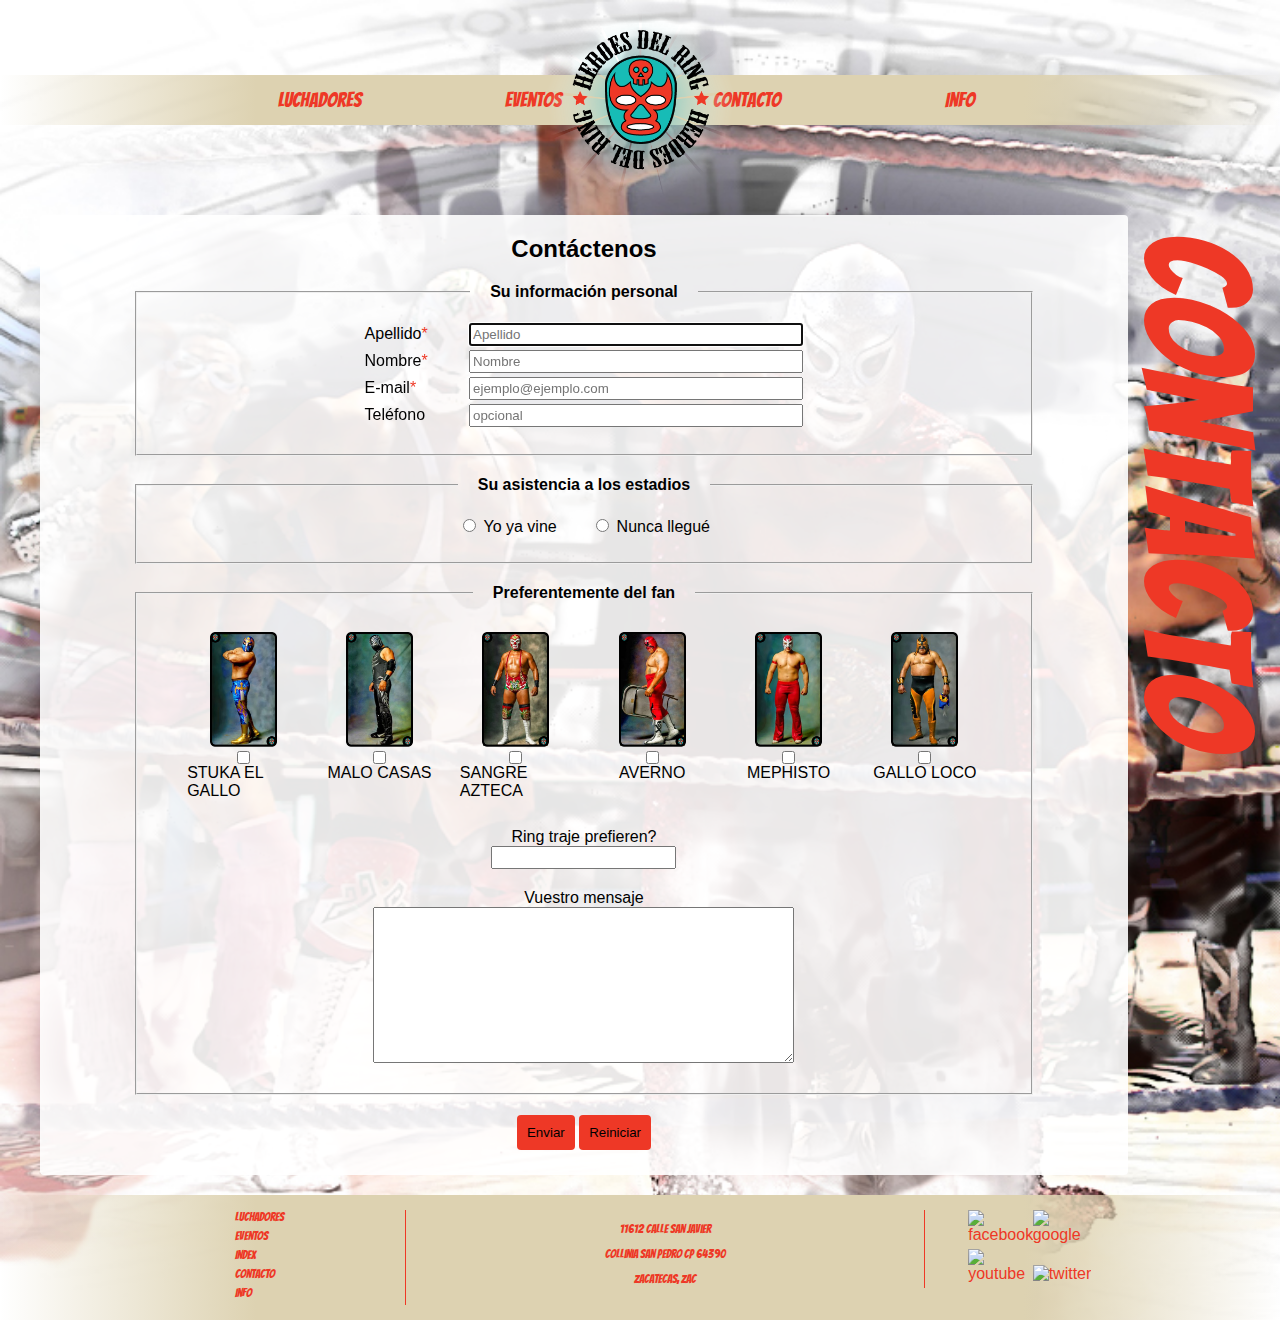
==== commit d5720ad2: "FOOTER ALL PAGES" ====
--- a/contacts.html
+++ b/contacts.html
@@ -130,23 +130,27 @@
 
     <footer>
         <nav>
-            <ul>
+            <ul> <!--HYPERLIENS-->
                 <li><a href="gallerie_lutteur.html">Luchadores</a></li>
                 <li><a href="Events.html">Eventos</a></li>
                 <li><a href="Index.html">Index</a></li>
                 <li><a href="contacts.html">Contacto</a></li>
-                <li><a href="produits.html<">Info</a></li>
-
+                <li><a href="#">Info</a></li>
             </ul>
 
-            <ul id="social">
+            <div> <!--ADRESSE-->
+                <p>11612 Calle San Javier</p>
+                <p>Collinia San Pedro CP 64390</p>
+                <p>Zacatecas, ZAC</p>
+            </div>
+
+            <ul> <!--RESEAUX SOCIAUX-->
                 <li><a href="https://fr-ca.facebook.com/"><img src="image/facebook.png" alt="facebook"/></a></li>
                 <li><a href="https://www.google.ca/webhp?sourceid=chrome-instant&ion=1&espv=2&ie=UTF-8#q=google"><img src="image/google.png" alt="google"/></a></li>
                 <li><a href="https://www.youtube.com/?hl=fr&gl=CA"><img src="image/youtube.png" alt="youtube"/></a></li>
                 <li><a href="https://twitter.com/?lang=fr"><img src="image/twitter.png" alt="twitter"/></a></li>
             </ul>
         </nav>
-
     </footer>
 
     </body>
--- a/Css/MainCss.css
+++ b/Css/MainCss.css
@@ -70,6 +70,91 @@
     font-family: "bangers";
     font-size: 20px;
 }
+
+
+
+/*-------------------------------FOOTER--------------------------------------*/
+
+footer nav {
+    text-align: center;
+    position: relative;
+    padding: 15px;
+    height: 95px;
+    background-color: rgba(221, 210, 177,0.8);
+    background: -moz-linear-gradient(left, rgba(221,210,177,0) 0%, rgba(221,210,177,1) 20%, rgba(221,210,177,1) 80%, rgba(221,210,177,0) 100%); /* FF3.6-15 */
+    background: -webkit-linear-gradient(left, rgba(221,210,177,0) 0%,rgba(221,210,177,1) 20%,rgba(221,210,177,1) 80%,rgba(221,210,177,0) 100%); /* Chrome10-25,Safari5.1-6 */
+    background: linear-gradient(to right, rgba(221,210,177,0) 0%,rgba(221,210,177,1) 20%,rgba(221,210,177,1) 80%,rgba(221,210,177,0) 100%); /* W3C, IE10+, FF16+, Chrome26+, Opera12+, Safari7+ */
+    filter: progid:DXImageTransform.Microsoft.gradient( startColorstr='#00ddd2b1', endColorstr='#00ddd2b1',GradientType=1 ); /* IE6-9 */
+}
+
+footer > nav > ul:nth-of-type(1){
+    width: 200px;
+    font-size: 12px;
+    bottom:0;
+    margin: 0 10% 0 10% ;
+    padding: 0;
+    border-right: 1px solid #ee3826;
+    display: inline-block;
+    vertical-align: top;
+}
+
+footer nav li {
+    padding-bottom: 5px;
+    list-style-type: none;
+    text-align: left;
+}
+
+/*on espace les elements du menu bas de page*/
+footer nav li a {
+    padding-left: 30px;
+    padding-right: 30px;
+    color: #ee3826;
+    text-decoration: none;
+    font-family: "bangers";
+}
+
+footer nav li a:hover {
+    padding-left: 30px;
+    padding-right: 30px;
+    color: #17bcb6;
+    text-decoration: none;
+}
+
+footer nav > div {
+    width: 200px;
+    font-size: 12px;
+    text-align: center;
+    padding-left: 30px;
+    padding-right: 30px;
+    color: #ee3826;
+    text-decoration: none;
+    display: inline-block;
+}
+
+footer nav > div p{
+    font-family: "bangers";
+
+}
+
+footer > nav > ul:nth-of-type(2){
+    width: 150px;
+    bottom:0;
+    margin: 0 10% 0 10% ;
+    padding: 0;
+    border-left: 1px solid #ee3826;
+    display: inline-block;
+    vertical-align: top;
+}
+
+footer > nav > ul:nth-of-type(2) a > img{
+    width:40px;
+}
+
+footer > nav > ul:nth-of-type(2) li{
+    display: inline-block;
+    width: 60px;
+}
+
 
 main{
     padding-top: 40px;
@@ -135,7 +220,7 @@
 #Accueil-slider .slider-inner {
     max-width:800px;
     margin:0 auto;/*center-aligned */
-    font-size:0px;
+    font-size:0;
     position:relative;
     box-sizing:border-box;
 }
@@ -398,64 +483,10 @@
         display:none;
     }
 }
-/*----------------------------------------------------Design du Footer----------------------------------------------------------------------------------------*/
-
-/*------------lien de page du footer--------*/
-
-footer nav {
-    width: 100%;
-    height: 80px;
-    text-align: center;
-    background-color: rgba(221, 210, 177,0.8);
-    background: -moz-linear-gradient(left, rgba(221,210,177,0) 0%, rgba(221,210,177,1) 20%, rgba(221,210,177,1) 80%, rgba(221,210,177,0) 100%); /* FF3.6-15 */
-    background: -webkit-linear-gradient(left, rgba(221,210,177,0) 0%,rgba(221,210,177,1) 20%,rgba(221,210,177,1) 80%,rgba(221,210,177,0) 100%); /* Chrome10-25,Safari5.1-6 */
-    background: linear-gradient(to right, rgba(221,210,177,0) 0%,rgba(221,210,177,1) 20%,rgba(221,210,177,1) 80%,rgba(221,210,177,0) 100%); /* W3C, IE10+, FF16+, Chrome26+, Opera12+, Safari7+ */
-    filter: progid:DXImageTransform.Microsoft.gradient( startColorstr='#00ddd2b1', endColorstr='#00ddd2b1',GradientType=1 ); /* IE6-9 */
-
-}
-
-/*on met les elements du menu en display inline-block*/
-footer nav  li {
-    display: inline-block;
-    padding-bottom: 5px;
-
-
-}
-
-
-/*on espace les elements du menu bas de page*/
-footer nav  li  a {
-    padding-left: 30px;
-    padding-right: 30px;
-}
-
-footer>nav>ul{
-    width: 600px;
-    float: left;
-    font-family: bangers;
-    font-size: 20px;
-}
-footer>nav{
-    display: inline-block;
-    text-align: center;
-}
-
-#social>li>a>img{
-    width:40px;
-
-}
-#social>li>{
-
-    float: right;
-
-}
-/*-----------------reseau sociaux du footer---------------------*/
+
+
 /*--------------------------------------------------------style de la page Events----------------------------------------------------------------------------*/
 
-html {
-    box-sizing: border-box;
-    height: 100%;
-}
 
 #Events *, *:before, *:after {
     box-sizing: inherit;
@@ -593,9 +624,7 @@
     padding-bottom: 25px;
 }
 
-
 #Events table img{
-
     height:auto;
     width: 100%;
 }
@@ -615,8 +644,6 @@
 
 #luchador{
     font-family: bangers;
-
-
 }
 
 #luchador>h1{
@@ -646,9 +673,6 @@
     animation-duration: 10s ;
     animation-delay: 0s;
     animation-iteration-count: 1;
-
-
-
 }
 
 #luchador>ul>li>img{
@@ -656,25 +680,21 @@
     float:right;
     border-radius: 5%;
 }
+
 #luchador>ul>li>img:hover {
     transform: scale(1.3);
-
-}
+}
+
 #luchador>ul>li>h2{
     width: 300px;
     margin-left: 400px;
     font-size: 50px;
-
-
-}
-
-
+}
 
 #luchador>ul>li>a{
     margin-left: 400px;
-
-
-}
+}
+
 #luchador>p{
     color:red;
     display: inline-block;
@@ -683,11 +703,7 @@
     margin: -95% 0 0 1000px;
     font-size: 130px;
     transform: rotate(90deg);
-
-
-}
-
-
+}
 
 
 @keyframes deplacement {
@@ -701,9 +717,7 @@
 
     }
     100% {transform: translate(0px);
-
-    }
-
+    }
 }
 
 /*---------------------------------------------style pages details------------------------------------------------*/
@@ -715,8 +729,6 @@
     font-family: "bangers";
     color: #c9c9c9;
     text-shadow:  20px 7px 0px rgba(180, 58, 58, 0.82);
-
-
 }
 
 #luch-info{
@@ -731,7 +743,6 @@
     position: absolute;
     left:850px;
     top:300px;
-
 }
 
 #details>section>figure{
@@ -748,17 +759,15 @@
 }
 
 #details figcaption{
-
     font-size: 25px;
     text-align: center;
-
-
-
-}
+}
+
 #details figure>img{
     border-radius: 10px;
     margin-top: 10px;
 }
+
 #details figure>img:hover {
     animation-name: shake;
     animation-duration: 0.5s;
@@ -1057,5 +1066,4 @@
     color: #ee3826;
     margin: 0;
     transform: rotate(90deg);
-
 }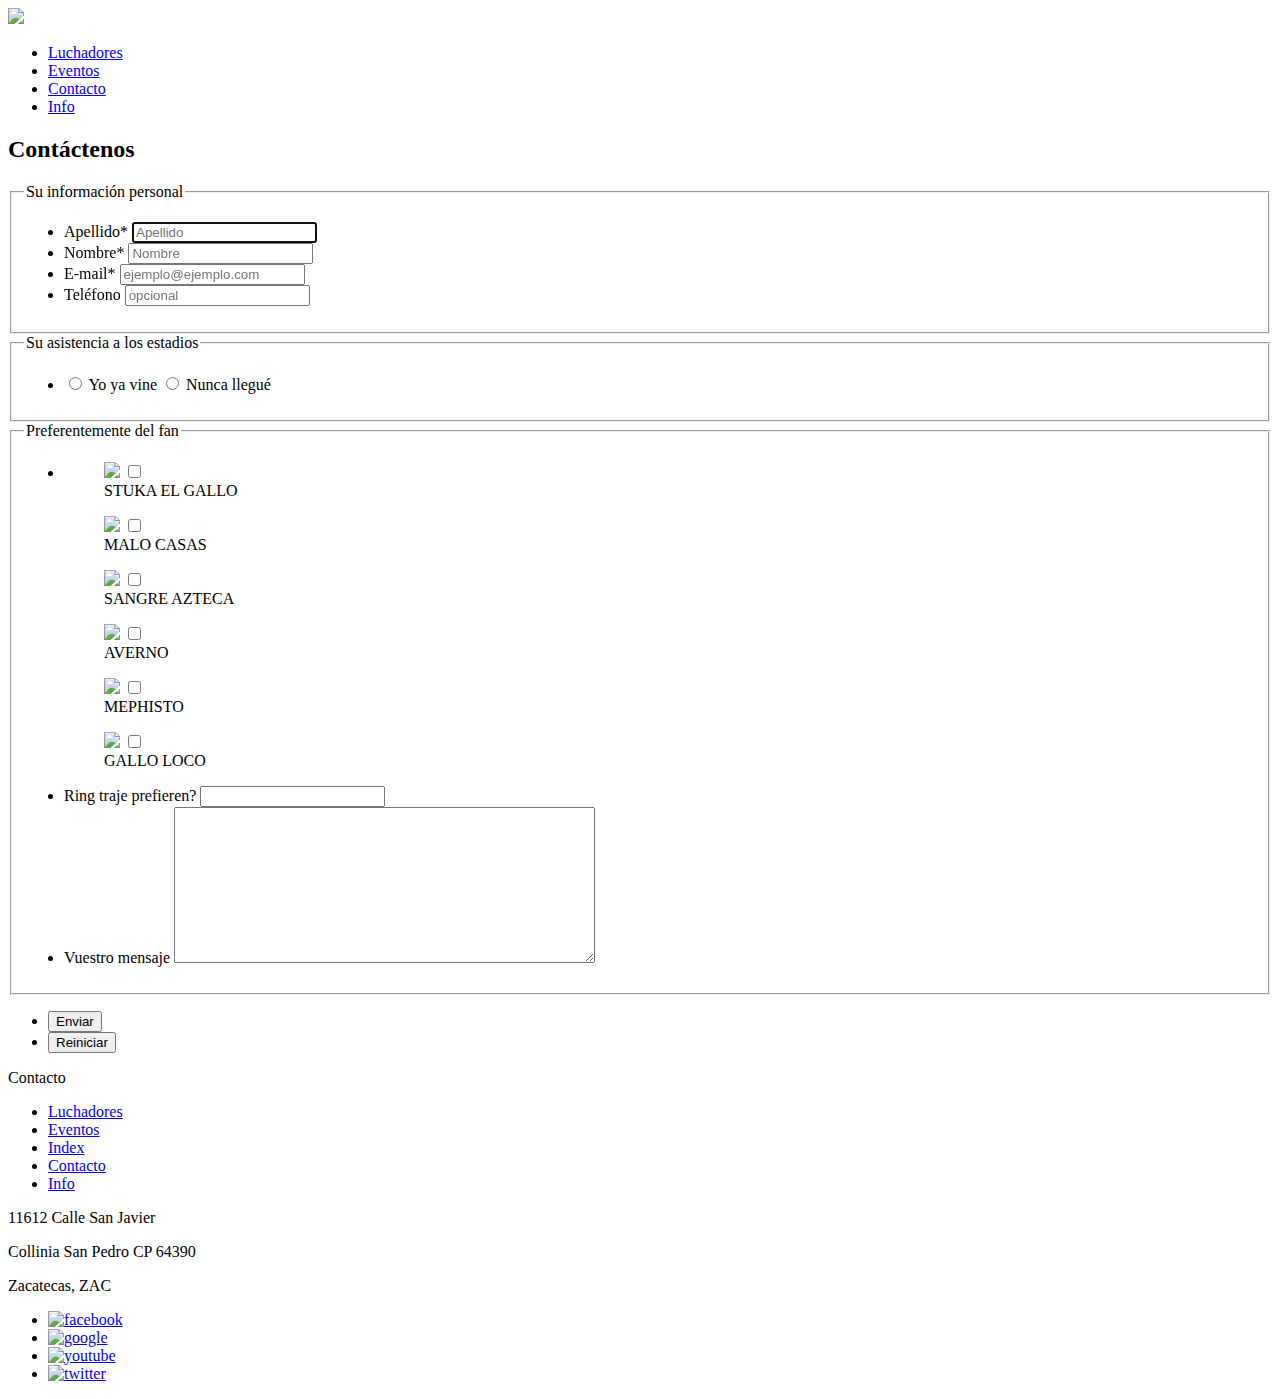
==== commit 630b2f3c: "Indentation TOUTES LES PAGES" ====
--- a/contacts.html
+++ b/contacts.html
@@ -2,19 +2,33 @@
 <html lang="en">
     <head>
         <meta charset="UTF-8">
+        <title>Contact</title>
+        <!--LIEN CSS-->
+        <link rel="stylesheet" href="css/maincss.css">
+        <!--LIEN TYPOS-->
+        <link href='https://fonts.googleapis.com/css?family=Bangers' rel='stylesheet' type='text/css'>
+        <link href='https://fonts.googleapis.com/css?family=Lato:400,700,900' rel='stylesheet' type='text/css'>
+        <!--LIEN FAVICON-->
+        <link rel="icon" type="image/png" sizes="32x32" href="favicon-32x32.png">
         <meta name="viewport" content="width=device-width, initial-scale=1.0" />
-        <title>Accueil</title>
-        <link rel="stylesheet" type="text/css" href="Css/MainCss.css">
-        <link href='https://fonts.googleapis.com/css?family=Bangers' rel='stylesheet' type='text/css'>
-        <link href='https://fonts.googleapis.com/css?family=ABeeZee' rel='stylesheet' type='text/css'>
+        <meta name="author" content="Projet ISI : HTML5" />
+        <meta name="description" content="lucha libre, catch, mexique, luchiadore, lutteur" />
+        <meta name="robots" content="index" />
+
+        <!--/****VERSIONS ANTERIEURES IE9****/-->
+        <!--<link rel="stylesheet" href="css/fixe.css"/>-->
+        <!--[if lt IE 9]>
+        <script src="http://html5shiv.googlecode.com/svn/trunk/html5.js"></script>
+        <![endif]-->
     </head>
+
     <body id="contacts">
     <header>
-        <a href="Index.html"><img src="Image/logo-solo.png"></a>
+        <a href="index.html"><img src="image/logo-solo.png"></a>
         <nav>
             <ul>
                 <li><a href="gallerie_lutteur.html">Luchadores</a></li>
-                <li><a href="Events.html">Eventos</a></li>
+                <li><a href="events.html">Eventos</a></li>
                 <li><a href="contacts.html">Contacto</a></li>
                 <li><a href="infos.html">Info</a></li>
             </ul>
@@ -23,135 +37,135 @@
         <!--main-->
         <main>
             <section>
-            <h2>Contáctenos</h2>
-                <form method="get" action="index.html">
+                <h2>Contáctenos</h2>
+                    <form method="get" action="index.html">
 
-                    <fieldset> <!--PREMIER FIELDSET-->
-                        <legend>Su información personal</legend>
-                        <ul>
-                            <li><!--nom-->
-                                <label for="nom">Apellido<span>*</span></label>
-                                <input type="text" name="nom" id="nom" placeholder="Apellido" autofocus required />
+                        <fieldset> <!--PREMIER FIELDSET-->
+                            <legend>Su información personal</legend>
+                            <ul>
+                                <li><!--nom-->
+                                    <label for="nom">Apellido<span>*</span></label>
+                                    <input type="text" name="nom" id="nom" placeholder="Apellido" autofocus required />
+                                </li>
+                                <li><!--prenom-->
+                                    <label for="prenom">Nombre<span>*</span></label>
+                                    <input type="text" name="prenom" id="prenom" placeholder="Nombre" required />
+                                </li>
+                                <li><!--courriel-->
+                                    <label for="courriel">E-mail<span>*</span></label>
+                                    <input type="email" name="courriel" id="courriel" placeholder="ejemplo@ejemplo.com" />
+                                </li>
+                                <li><!--tel-->
+                                    <label for="tel">Teléfono</label>
+                                    <input type="tel" name="tel" id="tel" placeholder="opcional" pattern="^\(?([0-9]{3})\)?[-. ]?([0-9]{3})[-. ]?([0-9]{4})$" />
+                                </li>
+                            </ul>
+                        </fieldset>
+
+                        <fieldset><!--SECOND FIELDSET-->
+                            <legend>Su asistencia a los estadios</legend>
+                            <ul>
+                                <li><!--deja venu-->
+                                    <input type="radio" name="radiovenu" id="venuoui">
+                                    <label for="venuoui">Yo ya vine</label>
+                                    <input type="radio" name="radiovenu" id="venunon">
+                                    <label for="venunon">Nunca llegué</label>
+                                </li>
+                            </ul>
+                        </fieldset>
+
+                        <fieldset><!--TROISIEME FIELDSET-->
+                            <legend>Preferentemente del fan</legend>
+                            <ul>
+                                <li><!--lutteur préféré-->
+                                    <figure>
+                                        <img src="image/luchador1.png">
+                                        <input type="checkbox" id="lutteur1" name="lutteurs" />
+                                        <figcaption><label for="lutteur1">STUKA EL GALLO</label></figcaption>
+                                    </figure>
+                                    <figure>
+                                        <img src="image/luchador2.png">
+                                        <input type="checkbox" id="lutteur2" name="lutteurs" />
+                                        <figcaption><label for="lutteur2">MALO CASAS</label></figcaption>
+                                    </figure>
+                                    <figure>
+                                        <img src="image/luchador3.png">
+                                        <input type="checkbox" id="lutteur3" name="lutteurs" />
+                                        <figcaption><label for="lutteur3">SANGRE AZTECA</label></figcaption>
+                                    </figure>
+                                    <figure>
+                                        <img src="image/luchador4.png">
+                                        <input type="checkbox" id="lutteur4" name="lutteurs" />
+                                        <figcaption><label for="lutteur4">AVERNO</label></figcaption>
+                                    </figure>
+                                    <figure>
+                                        <img src="image/luchador5.png">
+                                        <input type="checkbox" id="lutteur5" name="lutteurs" />
+                                        <figcaption><label for="lutteur5">MEPHISTO</label></figcaption>
+                                    </figure>
+                                    <figure>
+                                        <img src="image/luchador6.png">
+                                        <input type="checkbox" id="lutteur6" name="lutteurs" />
+                                        <figcaption><label for="lutteur6">GALLO LOCO</label></figcaption>
+                                    </figure>
+                                </li>
+
+                                <li><!--tenue préférée-->
+                                    <label for="tenue">Ring traje prefieren?</label>
+                                    <input list="liste-tenues" type="text" id="tenue" name="tenue">
+                                    <datalist id="liste-tenues">
+                                        <option>cagoule, short</option>
+                                        <option>masque, debardeur, pantalon</option>
+                                        <option>masque, gants, short</option>
+                                    </datalist>
+                                </li>
+
+                                <li><!--message-->
+                                    <label for="message">Vuestro mensaje</label>
+                                    <textarea rows="10" cols="50" name="message" id="message"></textarea>
+                                </li>
+                            </ul>
+                        </fieldset>
+
+                        <ul><!--VALIDATION-->
+                            <li><!--soumettre-->
+                                <input type="submit" value="Enviar"/>
                             </li>
-                            <li><!--prenom-->
-                                <label for="prenom">Nombre<span>*</span></label>
-                                <input type="text" name="prenom" id="prenom" placeholder="Nombre" required />
-                            </li>
-                            <li><!--courriel-->
-                                <label for="courriel">E-mail<span>*</span></label>
-                                <input type="email" name="courriel" id="courriel" placeholder="ejemplo@ejemplo.com" />
-                            </li>
-                            <li><!--tel-->
-                                <label for="tel">Teléfono</label>
-                                <input type="tel" name="tel" id="tel" placeholder="opcional" pattern="^\(?([0-9]{3})\)?[-. ]?([0-9]{3})[-. ]?([0-9]{4})$" />
+                            <li><!--re initialisé-->
+                                <input type="reset" value="Reiniciar"/>
                             </li>
                         </ul>
-                    </fieldset>
-
-                    <fieldset><!--SECOND FIELDSET-->
-                        <legend>Su asistencia a los estadios</legend>
-                        <ul>
-                            <li><!--deja venu-->
-                                <input type="radio" name="radiovenu" id="venuoui">
-                                <label for="venuoui">Yo ya vine</label>
-                                <input type="radio" name="radiovenu" id="venunon">
-                                <label for="venunon">Nunca llegué</label>
-                            </li>
-                        </ul>
-                    </fieldset>
-
-                    <fieldset><!--TROISIEME FIELDSET-->
-                        <legend>Preferentemente del fan</legend>
-                        <ul>
-                            <li><!--lutteur préféré-->
-                                <figure>
-                                    <img src="Image/luchador1.png">
-                                    <input type="checkbox" id="lutteur1" name="lutteurs" />
-                                    <figcaption><label for="lutteur1">STUKA EL GALLO</label></figcaption>
-                                </figure>
-                                <figure>
-                                    <img src="Image/luchador2.png">
-                                    <input type="checkbox" id="lutteur2" name="lutteurs" />
-                                    <figcaption><label for="lutteur2">MALO CASAS</label></figcaption>
-                                </figure>
-                                <figure>
-                                    <img src="Image/luchador3.png">
-                                    <input type="checkbox" id="lutteur3" name="lutteurs" />
-                                    <figcaption><label for="lutteur3">SANGRE AZTECA</label></figcaption>
-                                </figure>
-                                <figure>
-                                    <img src="Image/luchador4.png">
-                                    <input type="checkbox" id="lutteur4" name="lutteurs" />
-                                    <figcaption><label for="lutteur4">AVERNO</label></figcaption>
-                                </figure>
-                                <figure>
-                                    <img src="Image/luchador5.png">
-                                    <input type="checkbox" id="lutteur5" name="lutteurs" />
-                                    <figcaption><label for="lutteur5">MEPHISTO</label></figcaption>
-                                </figure>
-                                <figure>
-                                    <img src="Image/luchador6.png">
-                                    <input type="checkbox" id="lutteur6" name="lutteurs" />
-                                    <figcaption><label for="lutteur6">GALLO LOCO</label></figcaption>
-                                </figure>
-                            </li>
-
-                            <li><!--tenue préférée-->
-                                <label for="tenue">Ring traje prefieren?</label>
-                                <input list="liste-tenues" type="text" id="tenue" name="tenue">
-                                <datalist id="liste-tenues">
-                                    <option>cagoule, short</option>
-                                    <option>masque, debardeur, pantalon</option>
-                                    <option>masque, gants, short</option>
-                                </datalist>
-                            </li>
-
-                            <li><!--message-->
-                                <label for="message">Vuestro mensaje</label>
-                                <textarea rows="10" cols="50" name="message" id="message"></textarea>
-                            </li>
-                        </ul>
-                    </fieldset>
-
-                    <ul><!--VALIDATION-->
-                        <li><!--soumettre-->
-                            <input type="submit" value="Enviar"/>
-                        </li>
-                        <li><!--re initialisé-->
-                            <input type="reset" value="Reiniciar"/>
-                        </li>
-                    </ul>
-                </form>
+                    </form>
             </section>
             <aside>
                 <p>Contacto</p>
             </aside>
         </main>
 
-    <footer>
-        <nav>
-            <ul> <!--HYPERLIENS-->
-                <li><a href="gallerie_lutteur.html">Luchadores</a></li>
-                <li><a href="Events.html">Eventos</a></li>
-                <li><a href="Index.html">Index</a></li>
-                <li><a href="contacts.html">Contacto</a></li>
-                <li><a href="#">Info</a></li>
-            </ul>
+        <footer>
+            <nav>
+                <ul> <!--HYPERLIENS-->
+                    <li><a href="gallerie_lutteur.html">Luchadores</a></li>
+                    <li><a href="events.html">Eventos</a></li>
+                    <li><a href="index.html">Index</a></li>
+                    <li><a href="contacts.html">Contacto</a></li>
+                    <li><a href="infos.html">Info</a></li>
+                </ul>
 
-            <div> <!--ADRESSE-->
-                <p>11612 Calle San Javier</p>
-                <p>Collinia San Pedro CP 64390</p>
-                <p>Zacatecas, ZAC</p>
-            </div>
+                <div> <!--ADRESSE-->
+                    <p>11612 Calle San Javier</p>
+                    <p>Collinia San Pedro CP 64390</p>
+                    <p>Zacatecas, ZAC</p>
+                </div>
 
-            <ul> <!--RESEAUX SOCIAUX-->
-                <li><a href="https://fr-ca.facebook.com/"><img src="image/facebook.png" alt="facebook"/></a></li>
-                <li><a href="https://www.google.ca/webhp?sourceid=chrome-instant&ion=1&espv=2&ie=UTF-8#q=google"><img src="image/google.png" alt="google"/></a></li>
-                <li><a href="https://www.youtube.com/?hl=fr&gl=CA"><img src="image/youtube.png" alt="youtube"/></a></li>
-                <li><a href="https://twitter.com/?lang=fr"><img src="image/twitter.png" alt="twitter"/></a></li>
-            </ul>
-        </nav>
-    </footer>
+                <ul> <!--RESEAUX SOCIAUX-->
+                    <li><a href="https://fr-ca.facebook.com/"><img src="image/facebook.png" alt="facebook"/></a></li>
+                    <li><a href="https://www.google.ca/webhp?sourceid=chrome-instant&ion=1&espv=2&ie=UTF-8#q=google"><img src="image/google.png" alt="google"/></a></li>
+                    <li><a href="https://www.youtube.com/?hl=fr&gl=CA"><img src="image/youtube.png" alt="youtube"/></a></li>
+                    <li><a href="https://twitter.com/?lang=fr"><img src="image/twitter.png" alt="twitter"/></a></li>
+                </ul>
+            </nav>
+        </footer>
 
     </body>
 </html>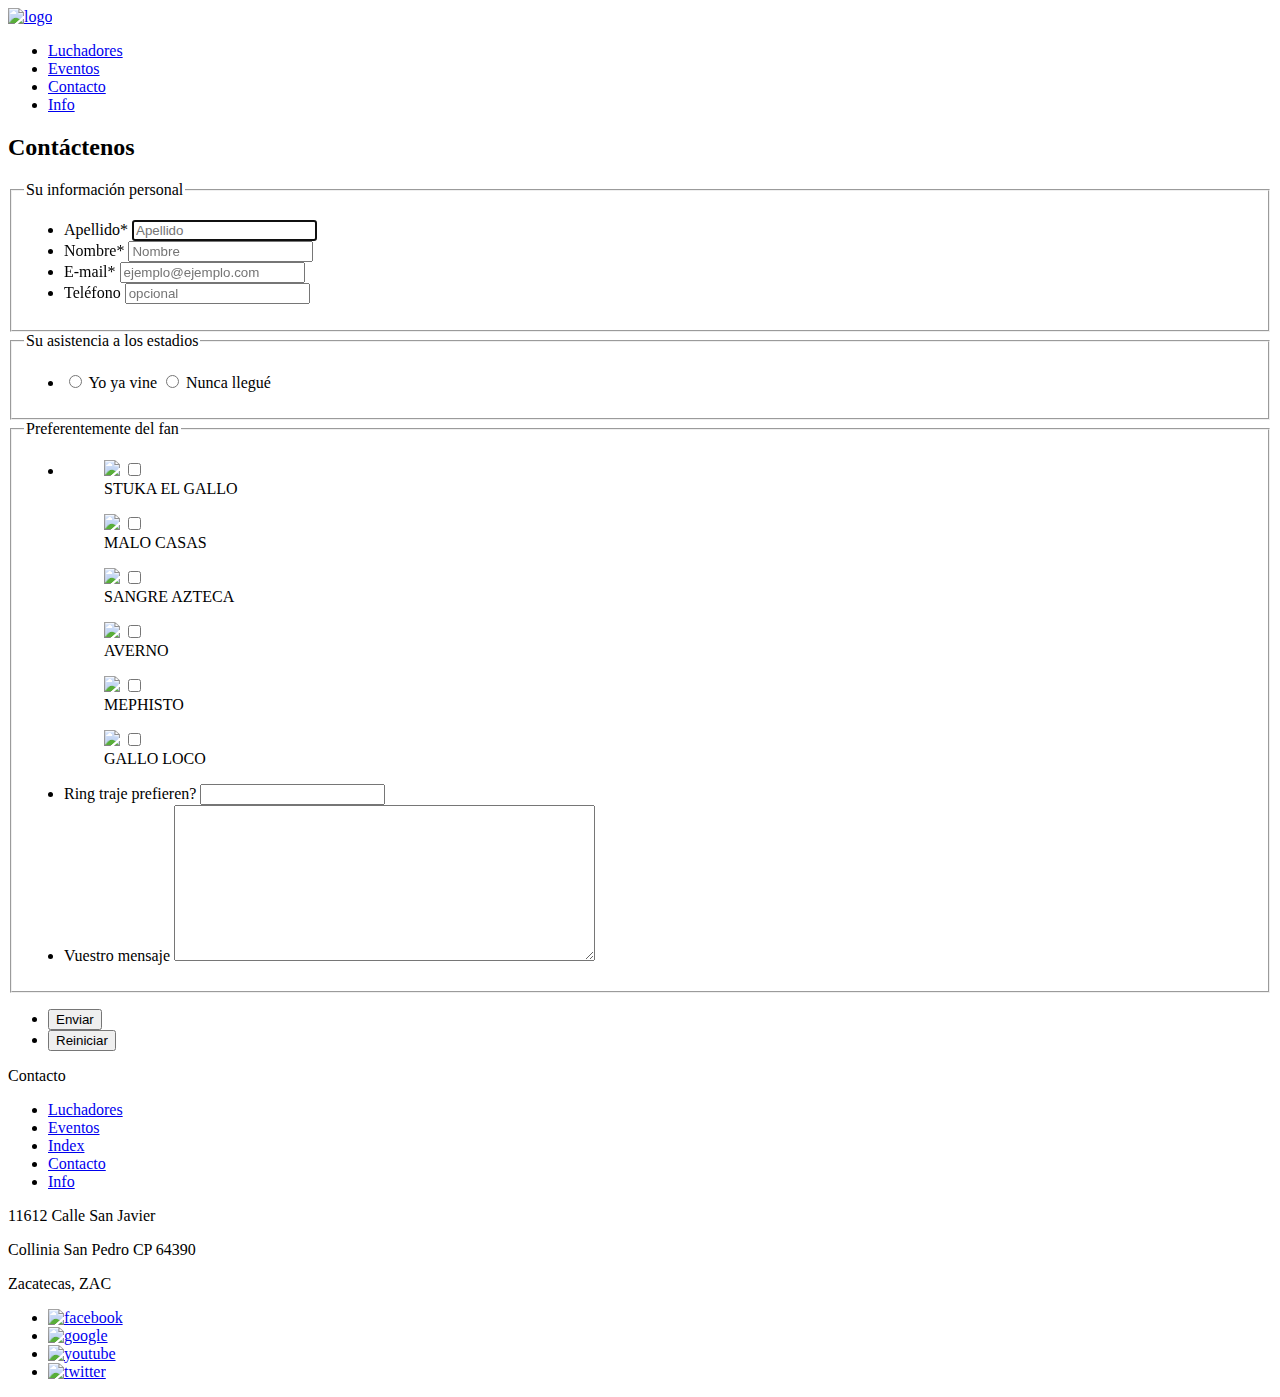
==== commit 1e1dc590: "Ajout ALT HEAER" ====
--- a/contacts.html
+++ b/contacts.html
@@ -24,7 +24,7 @@
 
     <body id="contacts">
     <header>
-        <a href="index.html"><img src="image/logo-solo.png"></a>
+        <a href="index.html"><img src="image/logo-solo.png" alt="logo"></a>
         <nav>
             <ul>
                 <li><a href="gallerie_lutteur.html">Luchadores</a></li>
